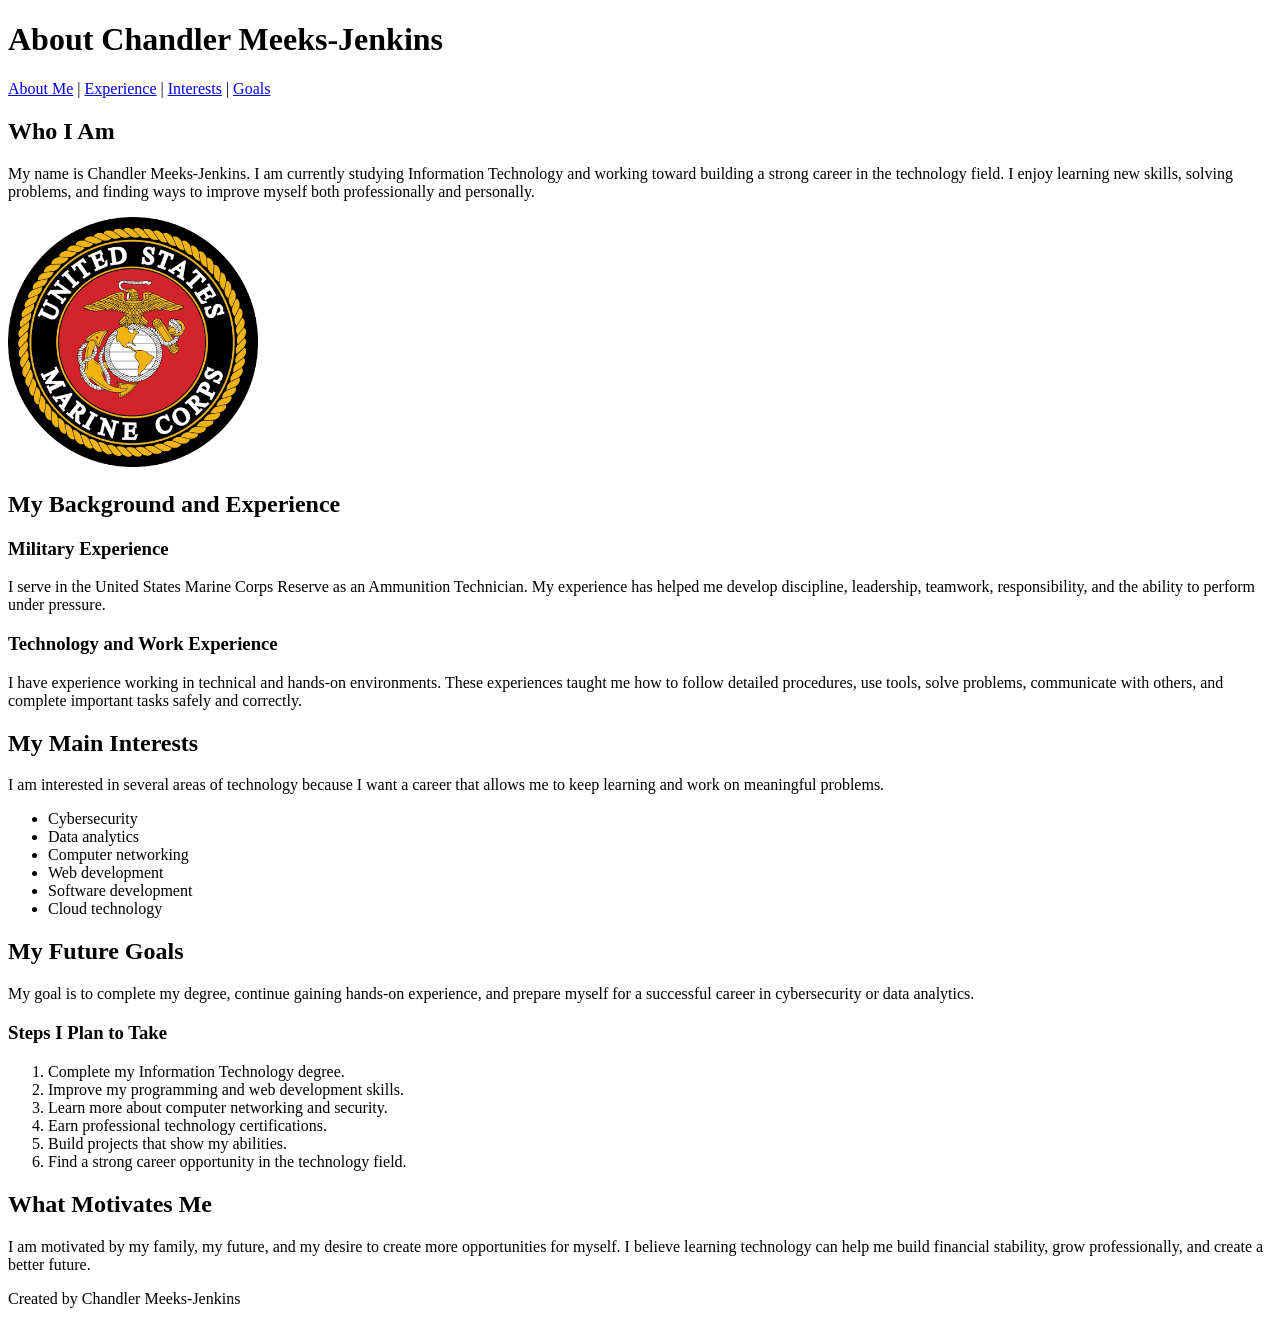
==== index.html @ 2a6440a6 "initial commit" ====
<!DOCTYPE html>
<html lang="en">

<head>
    <meta charset="UTF-8">
    <title>About Chandler Meeks-Jenkins</title>
</head>

<body>

    <header>
        <h1>About Chandler Meeks-Jenkins</h1>

        <nav>
            <a href="#about">About Me</a> |
            <a href="#experience">Experience</a> |
            <a href="#interests">Interests</a> |
            <a href="#goals">Goals</a>
        </nav>
    </header>

    <main>

        <section id="about">
            <h2>Who I Am</h2>

            <p>
                My name is Chandler Meeks-Jenkins. I am currently studying
                Information Technology and working toward building a strong
                career in the technology field. I enjoy learning new skills,
                solving problems, and finding ways to improve myself both
                professionally and personally.
            </p>

            <img
                src="images/USMC.png"
                alt="Photo of USMC"
                width=250"
        >
        </section>

        <section id="experience">
            <h2>My Background and Experience</h2>

            <article>
                <h3>Military Experience</h3>

                <p>
                    I serve in the United States Marine Corps Reserve as an
                    Ammunition Technician. My experience has helped me develop
                    discipline, leadership, teamwork, responsibility, and the
                    ability to perform under pressure.
                </p>
            </article>

            <article>
                <h3>Technology and Work Experience</h3>

                <p>
                    I have experience working in technical and hands-on
                    environments. These experiences taught me how to follow
                    detailed procedures, use tools, solve problems, communicate
                    with others, and complete important tasks safely and correctly.
                </p>
            </article>
        </section>

        <section id="interests">
            <h2>My Main Interests</h2>

            <p>
                I am interested in several areas of technology because I want
                a career that allows me to keep learning and work on meaningful
                problems.
            </p>

            <ul>
                <li>Cybersecurity</li>
                <li>Data analytics</li>
                <li>Computer networking</li>
                <li>Web development</li>
                <li>Software development</li>
                <li>Cloud technology</li>
            </ul>
        </section>

        <section id="goals">
            <h2>My Future Goals</h2>

            <p>
                My goal is to complete my degree, continue gaining hands-on
                experience, and prepare myself for a successful career in
                cybersecurity or data analytics.
            </p>

            <h3>Steps I Plan to Take</h3>

            <ol>
                <li>Complete my Information Technology degree.</li>
                <li>Improve my programming and web development skills.</li>
                <li>Learn more about computer networking and security.</li>
                <li>Earn professional technology certifications.</li>
                <li>Build projects that show my abilities.</li>
                <li>Find a strong career opportunity in the technology field.</li>
            </ol>
        </section>

        <section>
            <h2>What Motivates Me</h2>

            <p>
                I am motivated by my family, my future, and my desire to create
                more opportunities for myself. I believe learning technology
                can help me build financial stability, grow professionally,
                and create a better future.
            </p>
        </section>

    </main>

    <footer>
        <p>Created by Chandler Meeks-Jenkins</p>
    </footer>

</body>

</html>
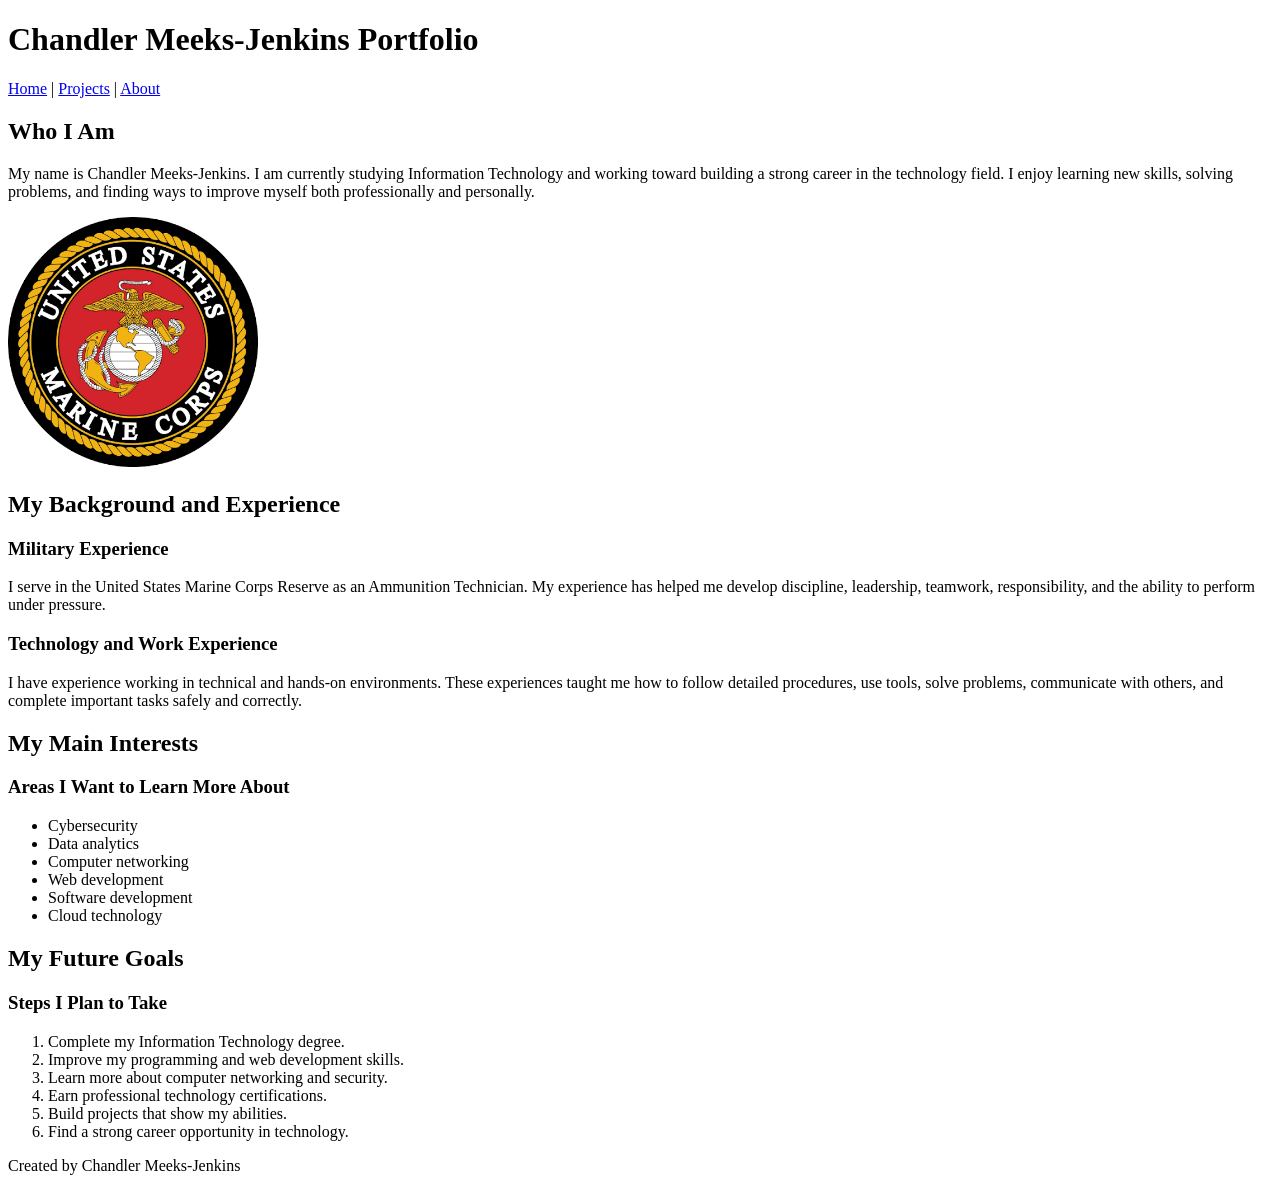
==== commit 413716b4: "complete portfolio" ====
--- a/index.html
+++ b/index.html
@@ -1,28 +1,26 @@
-
 <!DOCTYPE html>
 <html lang="en">
 
 <head>
     <meta charset="UTF-8">
-    <title>About Chandler Meeks-Jenkins</title>
+    <title>Home | Chandler Meeks-Jenkins</title>
 </head>
 
 <body>
 
     <header>
-        <h1>About Chandler Meeks-Jenkins</h1>
+        <h1>Chandler Meeks-Jenkins Portfolio</h1>
 
         <nav>
-            <a href="#about">About Me</a> |
-            <a href="#experience">Experience</a> |
-            <a href="#interests">Interests</a> |
-            <a href="#goals">Goals</a>
+            <a href="index.html">Home</a> |
+            <a href="projects.html">Projects</a> |
+            <a href="about.html">About</a>
         </nav>
     </header>
 
     <main>
 
-        <section id="about">
+        <section>
             <h2>Who I Am</h2>
 
             <p>
@@ -35,12 +33,11 @@
 
             <img
                 src="images/USMC.png"
-                alt="Photo of USMC"
-                width=250"
-        >
+                alt="United States Marine Corps logo"
+                width="250">
         </section>
 
-        <section id="experience">
+        <section>
             <h2>My Background and Experience</h2>
 
             <article>
@@ -66,14 +63,10 @@
             </article>
         </section>
 
-        <section id="interests">
+        <section>
             <h2>My Main Interests</h2>
 
-            <p>
-                I am interested in several areas of technology because I want
-                a career that allows me to keep learning and work on meaningful
-                problems.
-            </p>
+            <h3>Areas I Want to Learn More About</h3>
 
             <ul>
                 <li>Cybersecurity</li>
@@ -85,14 +78,8 @@
             </ul>
         </section>
 
-        <section id="goals">
+        <section>
             <h2>My Future Goals</h2>
-
-            <p>
-                My goal is to complete my degree, continue gaining hands-on
-                experience, and prepare myself for a successful career in
-                cybersecurity or data analytics.
-            </p>
 
             <h3>Steps I Plan to Take</h3>
 
@@ -102,19 +89,8 @@
                 <li>Learn more about computer networking and security.</li>
                 <li>Earn professional technology certifications.</li>
                 <li>Build projects that show my abilities.</li>
-                <li>Find a strong career opportunity in the technology field.</li>
+                <li>Find a strong career opportunity in technology.</li>
             </ol>
-        </section>
-
-        <section>
-            <h2>What Motivates Me</h2>
-
-            <p>
-                I am motivated by my family, my future, and my desire to create
-                more opportunities for myself. I believe learning technology
-                can help me build financial stability, grow professionally,
-                and create a better future.
-            </p>
         </section>
 
     </main>
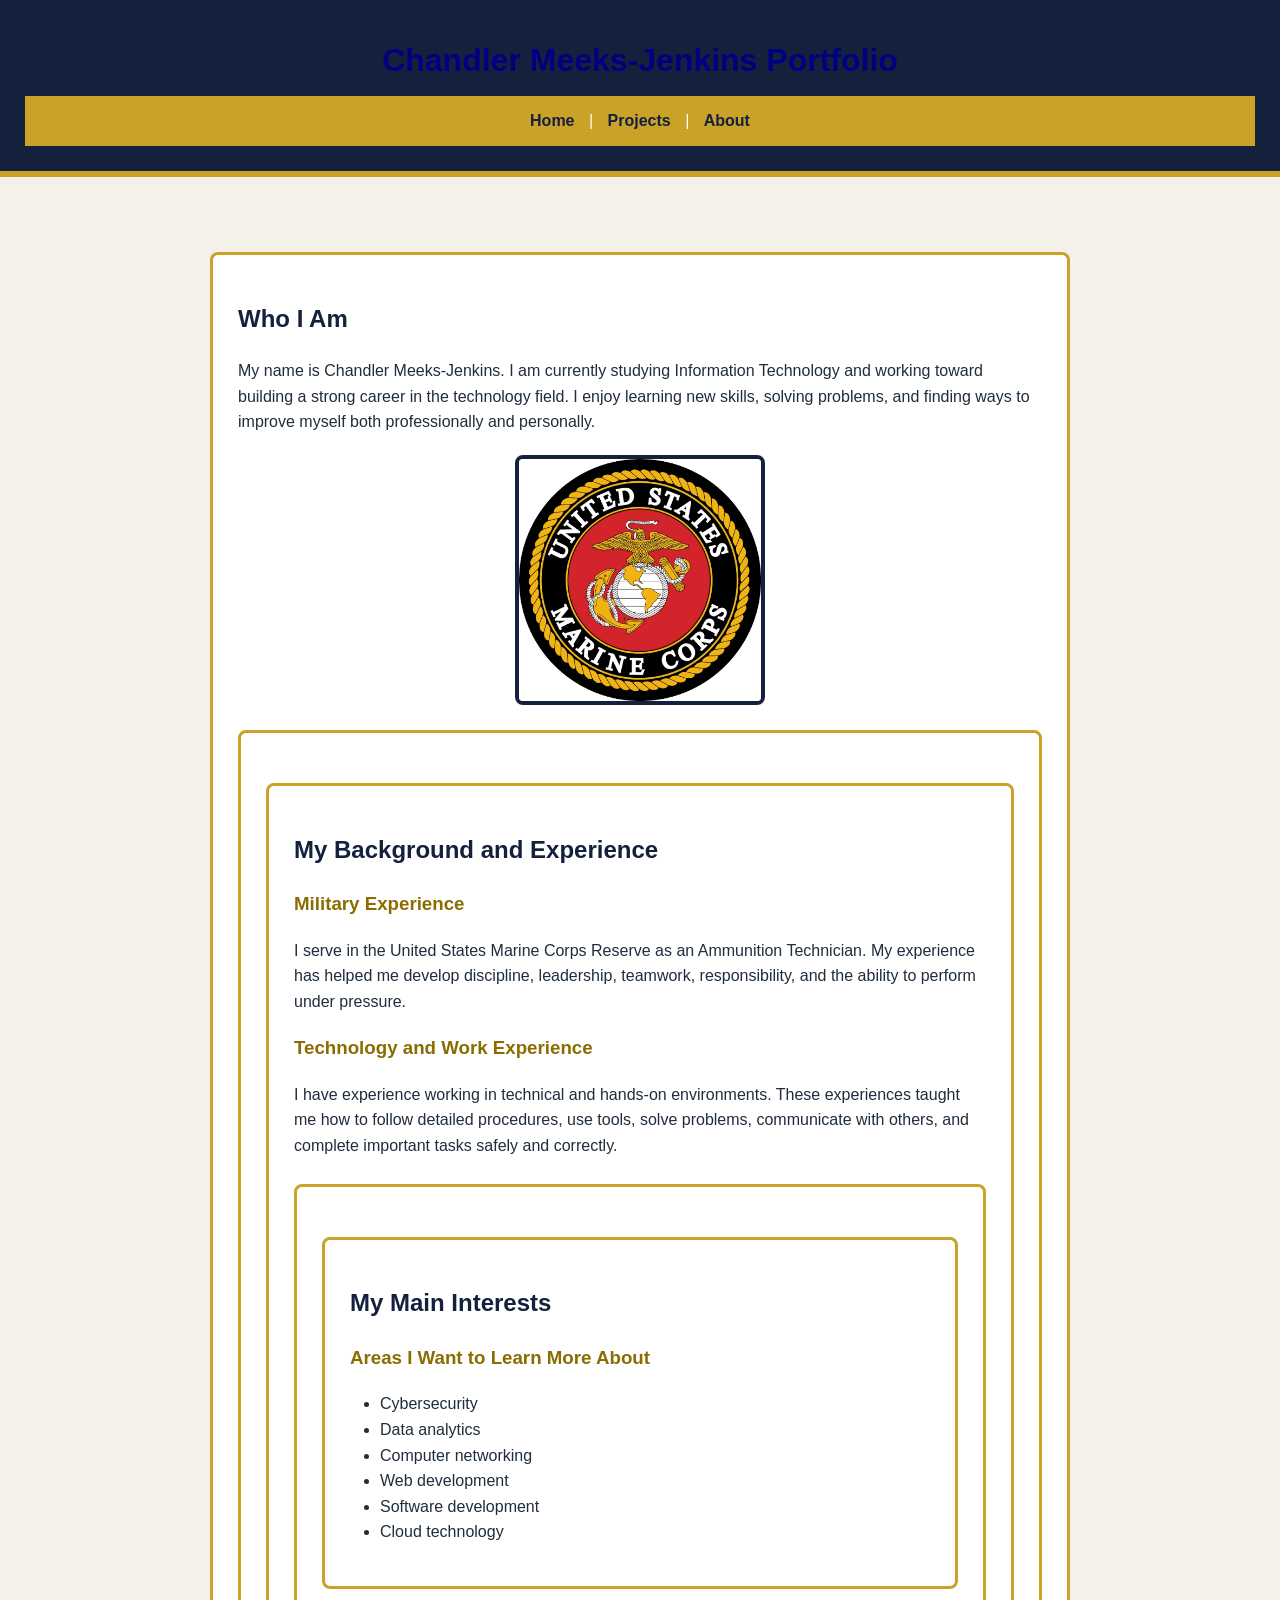
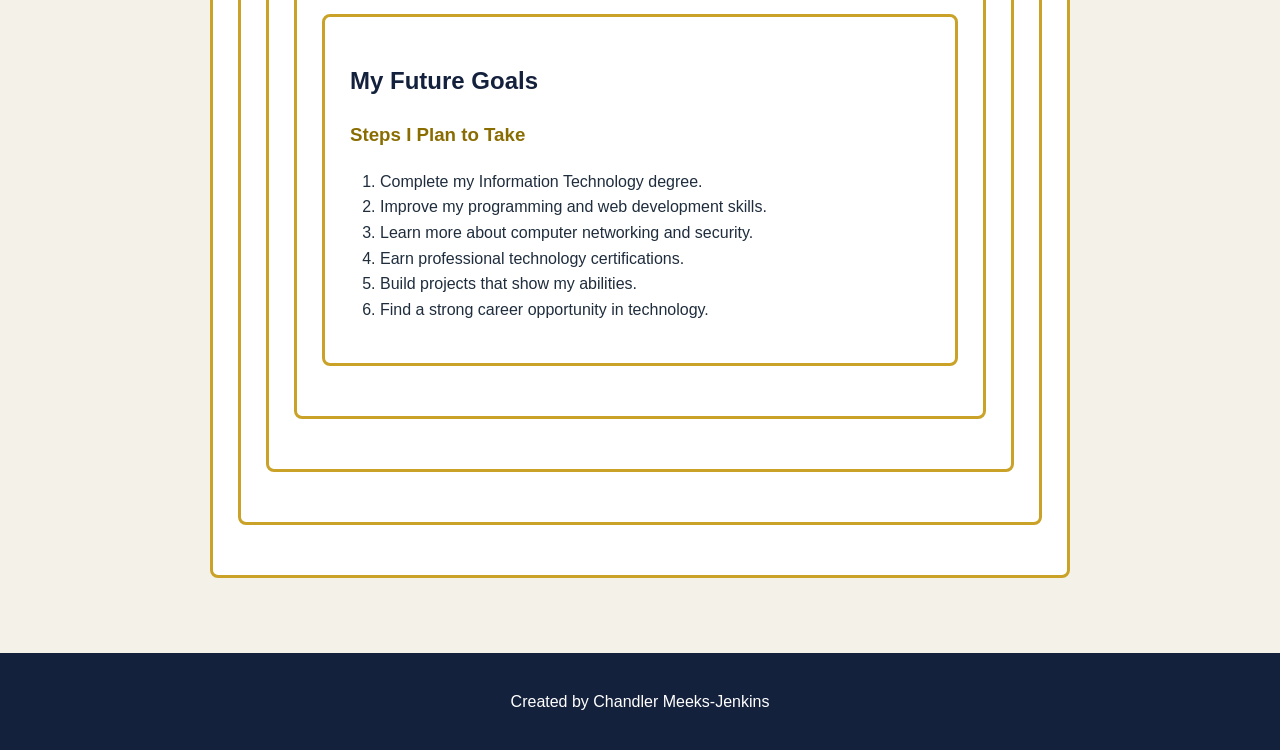
==== commit eb85e4c7: "added CSS styling to homepage" ====
--- a/index.html
+++ b/index.html
@@ -4,12 +4,13 @@
 <head>
     <meta charset="UTF-8">
     <title>Home | Chandler Meeks-Jenkins</title>
+    <link rel="stylesheet" href="style.css">
 </head>
 
 <body>
 
     <header>
-        <h1>Chandler Meeks-Jenkins Portfolio</h1>
+        <h1 id="main-title">Chandler Meeks-Jenkins Portfolio</h1>
 
         <nav>
             <a href="index.html">Home</a> |
@@ -20,7 +21,7 @@
 
     <main>
 
-        <section>
+        <section class="content-card">
             <h2>Who I Am</h2>
 
             <p>
@@ -35,9 +36,9 @@
                 src="images/USMC.png"
                 alt="United States Marine Corps logo"
                 width="250">
-        </section>
+        <section class="content-card">
 
-        <section>
+        <section class="content-card">
             <h2>My Background and Experience</h2>
 
             <article>
@@ -61,9 +62,9 @@
                     with others, and complete important tasks safely and correctly.
                 </p>
             </article>
-        </section>
+        <section class="content-card">
 
-        <section>
+        <section class="content-card">
             <h2>My Main Interests</h2>
 
             <h3>Areas I Want to Learn More About</h3>
@@ -76,9 +77,9 @@
                 <li>Software development</li>
                 <li>Cloud technology</li>
             </ul>
-        </section>
+        </section class="content-card">
 
-        <section>
+        <section class="content-card">
             <h2>My Future Goals</h2>
 
             <h3>Steps I Plan to Take</h3>
@@ -91,7 +92,7 @@
                 <li>Build projects that show my abilities.</li>
                 <li>Find a strong career opportunity in technology.</li>
             </ol>
-        </section>
+        </section class="content-card">
 
     </main>
 
--- a/style.css
+++ b/style.css
@@ -0,0 +1,102 @@
+body {background-color: lightblue;}
+.content-card {background-color: white ;}
+#main-title{color: navy;}
+/* Makes sizing easier */
+* {
+    box-sizing: border-box;
+}
+
+/* Styles the whole page */
+body {
+    margin: 0;
+    background-color: #f4f1e8;
+    color: #1f2d3d;
+    font-family: Arial, sans-serif;
+    line-height: 1.6;
+}
+
+/* Header */
+header {
+    background-color: #14213d;
+    color: white;
+    text-align: center;
+    padding: 25px;
+    border-bottom: 6px solid #c9a227;
+}
+
+/* ID selector */
+#main-title {
+    margin: 0;
+    padding: 10px;
+}
+
+/* Navigation */
+nav {
+    background-color: #c9a227;
+    padding: 12px;
+}
+
+nav a {
+    color: #14213d;
+    text-decoration: none;
+    font-weight: bold;
+    margin: 0 10px;
+}
+
+nav a:hover {
+    color: white;
+}
+
+/* Main page */
+main {
+    max-width: 900px;
+    margin: 30px auto;
+    padding: 20px;
+}
+
+/* Class selector */
+.content-card {
+    background-color: white;
+    margin: 25px 0;
+    padding: 25px;
+    border: 3px solid #c9a227;
+    border-radius: 8px;
+}
+
+/* Type selectors */
+h2 {
+    color: #14213d;
+}
+
+h3 {
+    color: #8a6d00;
+}
+
+p {
+    margin-bottom: 15px;
+}
+
+ul,
+ol {
+    padding-left: 30px;
+}
+
+/* Image */
+img {
+    display: block;
+    margin: 20px auto;
+    border: 4px solid #14213d;
+    border-radius: 8px;
+}
+
+/* Footer */
+footer {
+    background-color: #14213d;
+    color: white;
+    text-align: center;
+    padding: 20px;
+    margin-top: 30px;
+}
+
+
+
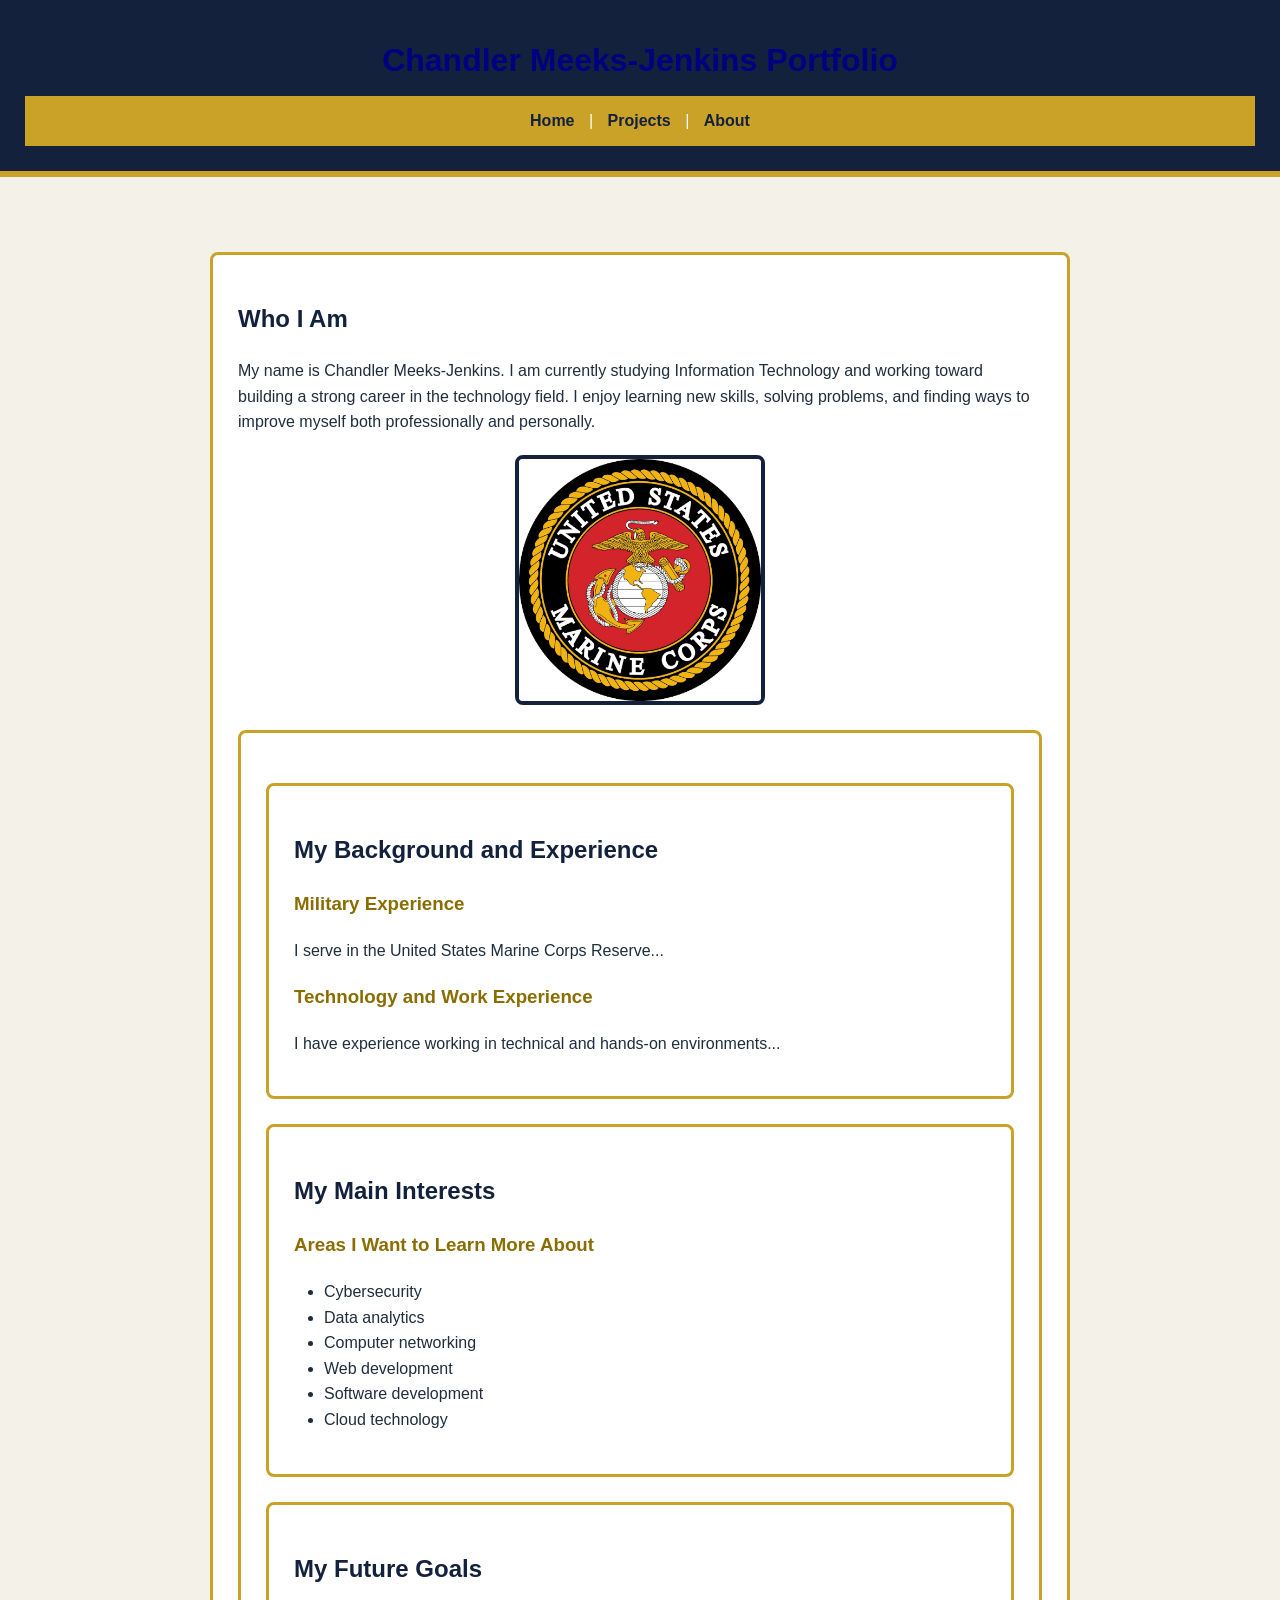
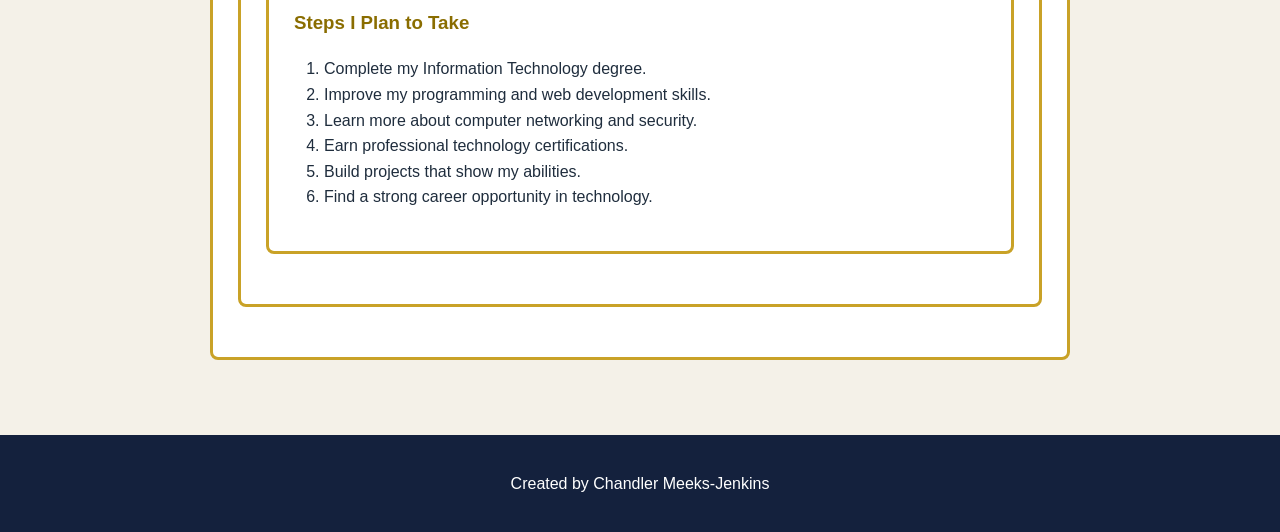
==== commit 40be8d09: "add responsive grid layout and media query" ====
--- a/index.html
+++ b/index.html
@@ -3,9 +3,15 @@
 
 <head>
     <meta charset="UTF-8">
+
+    <meta name="viewport"
+          content="width=device-width, initial-scale=1.0">
+
     <title>Home | Chandler Meeks-Jenkins</title>
+
     <link rel="stylesheet" href="style.css">
 </head>
+
 
 <body>
 
@@ -39,30 +45,35 @@
         <section class="content-card">
 
         <section class="content-card">
-            <h2>My Background and Experience</h2>
 
-            <article>
-                <h3>Military Experience</h3>
+    <h2>My Background and Experience</h2>
 
-                <p>
-                    I serve in the United States Marine Corps Reserve as an
-                    Ammunition Technician. My experience has helped me develop
-                    discipline, leadership, teamwork, responsibility, and the
-                    ability to perform under pressure.
-                </p>
-            </article>
+    <div class="experience-grid">
 
-            <article>
-                <h3>Technology and Work Experience</h3>
+        <article class="experience-item">
 
-                <p>
-                    I have experience working in technical and hands-on
-                    environments. These experiences taught me how to follow
-                    detailed procedures, use tools, solve problems, communicate
-                    with others, and complete important tasks safely and correctly.
-                </p>
-            </article>
-        <section class="content-card">
+            <h3>Military Experience</h3>
+
+            <p>
+                I serve in the United States Marine Corps Reserve...
+            </p>
+
+        </article>
+
+        <article class="experience-item">
+
+            <h3>Technology and Work Experience</h3>
+
+            <p>
+                I have experience working in technical and hands-on environments...
+            </p>
+
+        </article>
+
+    </div>
+
+</section>
+
 
         <section class="content-card">
             <h2>My Main Interests</h2>
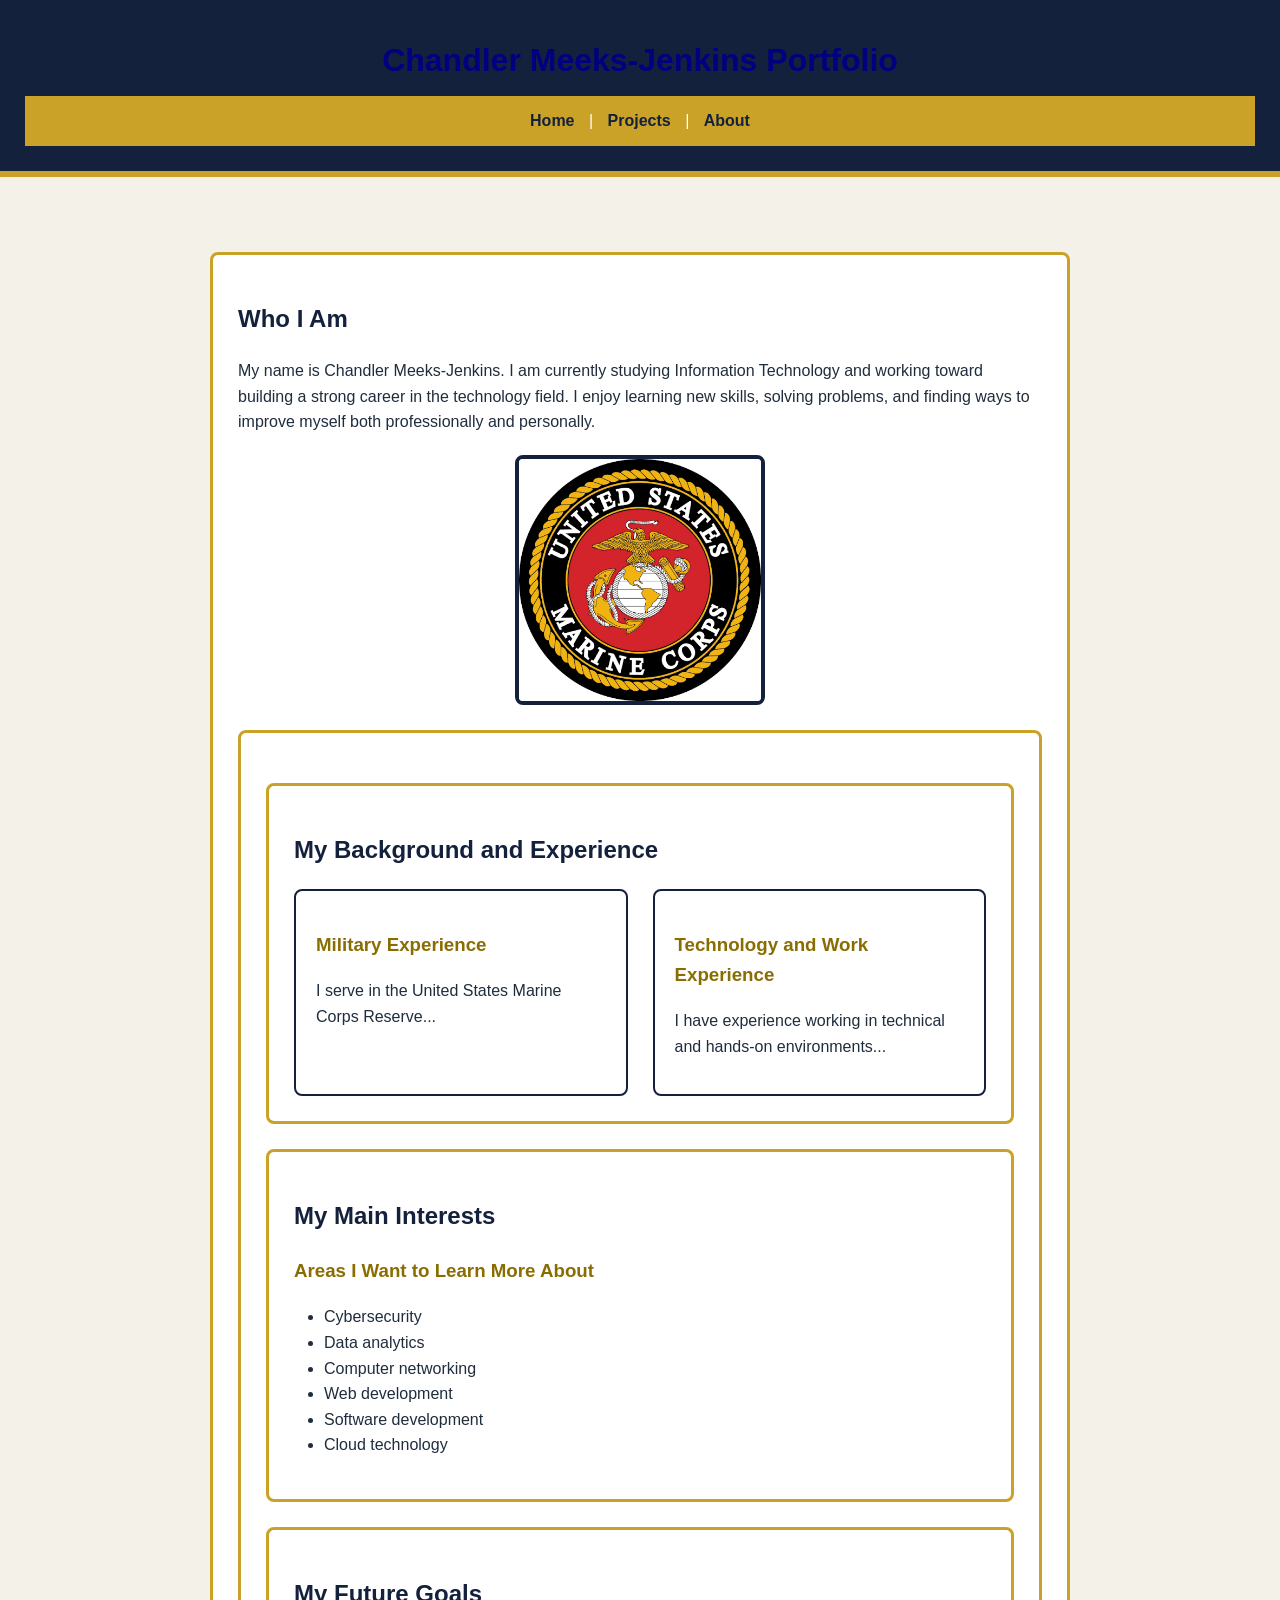
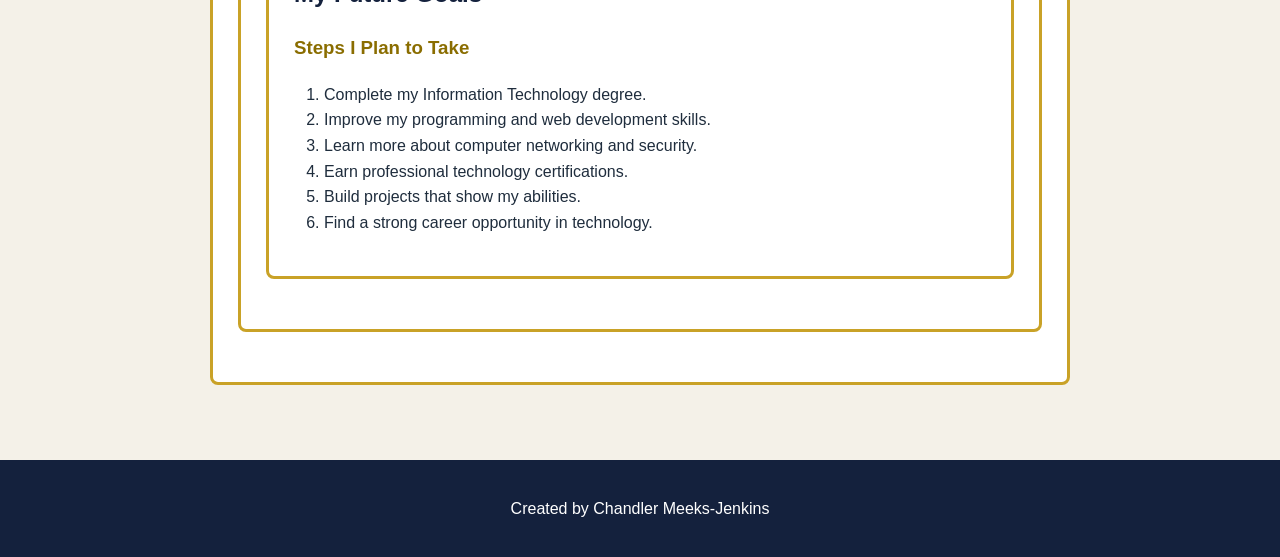
==== commit 326ad4f7: "updated index.html" ====
--- a/index.html
+++ b/index.html
@@ -2,14 +2,22 @@
 <html lang="en">
 
 <head>
-    <meta charset="UTF-8">
+   <meta charset="UTF-8">
 
     <meta name="viewport"
           content="width=device-width, initial-scale=1.0">
 
     <title>Home | Chandler Meeks-Jenkins</title>
 
+    <link rel="preconnect" href="https://fonts.googleapis.com">
+    <link rel="preconnect" href="https://fonts.gstatic.com" crossorigin>
+
+    <link href="https://fonts.googleapis.com/css2?family=Roboto:wght@400;700&family=Merriweather:wght@700&display=swap" rel="stylesheet">
+
     <link rel="stylesheet" href="style.css">
+
+
+   
 </head>
 
 
--- a/style.css
+++ b/style.css
@@ -96,7 +96,76 @@
     text-align: center;
     padding: 20px;
     margin-top: 30px;
+}.experience-grid {
+    display: grid;
+    grid-template-columns: 1fr 1fr;
+    gap: 25px;
 }
 
+.experience-item {
+    background: white;
+    padding: 20px;
+    border: 2px solid #14213d;
+    border-radius: 8px;
+}
+/* Tablet */
+@media screen and (max-width: 768px) {
 
+    .experience-grid {
+        grid-template-columns: 1fr;
+    }
 
+    nav {
+        display: flex;
+        flex-direction: column;
+        align-items: center;
+    }
+
+    nav a {
+        display: block;
+        margin: 8px 0;
+    }
+
+    img {
+        max-width: 100%;
+        height: auto;
+    }
+
+}
+
+/* Mobile */
+@media screen and (max-width: 320px) {
+
+    header {
+        padding: 15px;
+    }
+
+    nav {
+        display: flex;
+        flex-direction: column;
+        align-items: center;
+    }
+
+    nav a {
+        display: block;
+        margin: 8px 0;
+    }
+
+    main {
+        padding: 10px;
+    }
+
+    .content-card {
+        padding: 15px;
+    }
+
+    .experience-grid {
+        grid-template-columns: 1fr;
+    }
+
+    img {
+        max-width: 100%;
+        height: auto;
+    }
+
+}
